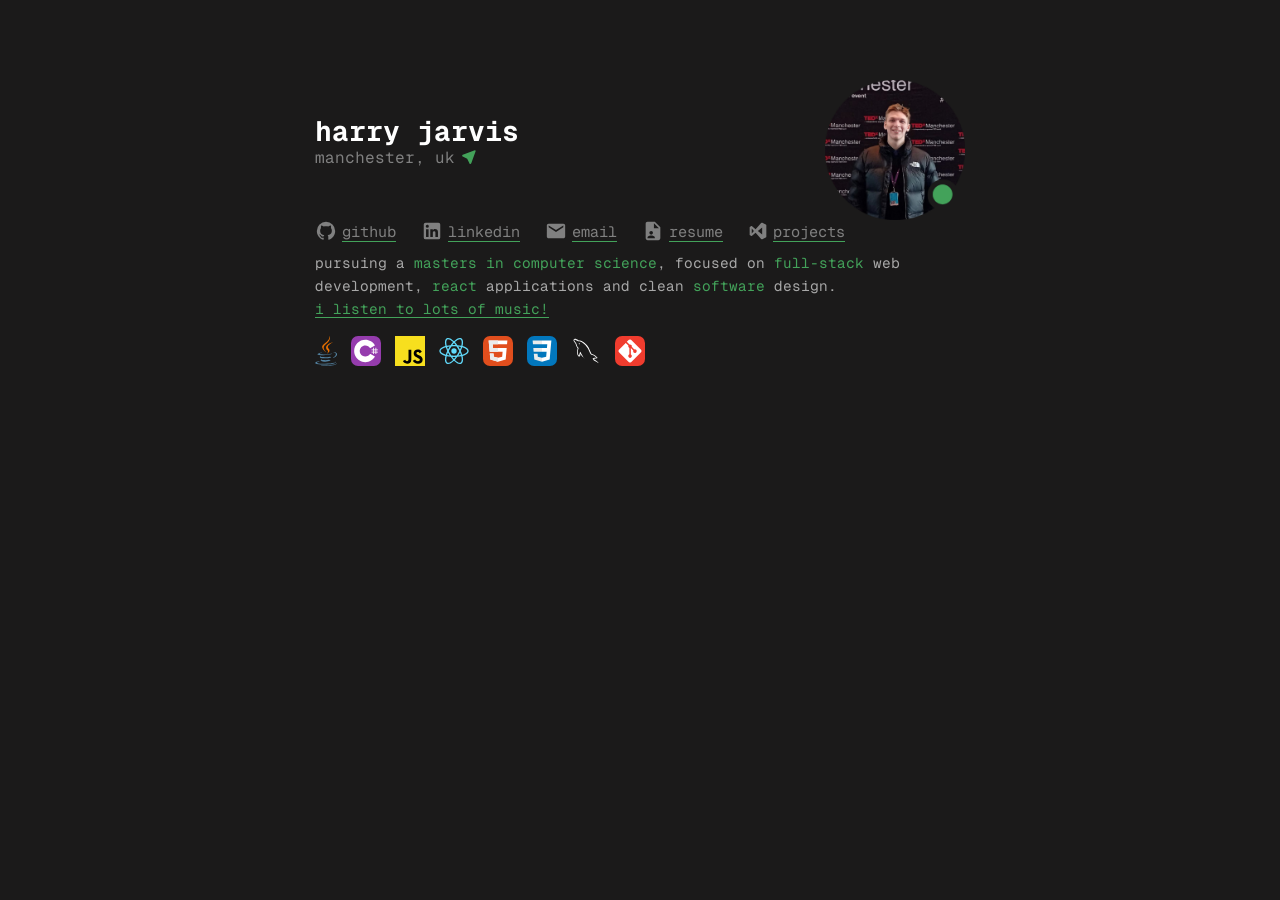
==== index.html @ 9517a62d "added projects page and improved portfolio layout" ====
<!DOCTYPE html>
<html lang="en">
<head>
  <meta charset="UTF-8" />
  <meta name="viewport" content="width=device-width, initial-scale=1.0" />
  <title>Harry Jarvis</title>

  <link rel="stylesheet" href="styles.css" />
  <link rel="icon" type="image/x-icon" href="/images/tedxgreen.png">

  <link href="https://fonts.googleapis.com/css2?family=Geist+Mono:wght@100..900&display=swap" rel="stylesheet">
</head>

<body>
  <div class="wrapper">

    <!-- HEADER -->
    <div class="header-row">
      <div class="name-block">
        <h1 class="title-5xl">harry jarvis</h1>

        <div class="location">
          <h3 class="title-3xl">manchester, uk</h3>
          <svg xmlns="http://www.w3.org/2000/svg" width="16" height="16" viewBox="0 0 24 24"><path fill="var(--green)" d="M20.891 2.006L20.997 2l.13.008l.09.016l.123.035l.107.046l.1.057l.09.067l.082.075l.052.059l.082.116l.052.096q.07.15.09.316l.005.106q0 .113-.024.22l-.035.123l-6.532 18.077A1.55 1.55 0 0 1 14 22.32a1.55 1.55 0 0 1-1.329-.747l-.065-.127l-3.352-6.702l-6.67-3.336a1.55 1.55 0 0 1-.898-1.259L1.68 10c0-.56.301-1.072.841-1.37l.14-.07l18.017-6.506l.106-.03l.108-.018z"/></svg>
        </div>
      </div>

      <img src="./images/tedxgreen.png" class="head-shot" alt="Harry Jarvis" />
    </div>

    <!-- SOCIALS -->
    <div class="socials">

      <a href="https://github.com/harryjarvis" class="social-link">
        <svg xmlns="http://www.w3.org/2000/svg" width="22" height="22" viewBox="0 0 24 24"><path fill="currentColor" d="M12 2A10 10 0 0 0 2 12c0 4.42 2.87 8.17 6.84 9.5c.5.08.66-.23.66-.5v-1.69c-2.77.6-3.36-1.34-3.36-1.34c-.46-1.16-1.11-1.47-1.11-1.47c-.91-.62.07-.6.07-.6c1 .07 1.53 1.03 1.53 1.03c.87 1.52 2.34 1.07 2.91.83c.09-.65.35-1.09.63-1.34c-2.22-.25-4.55-1.11-4.55-4.92c0-1.11.38-2 1.03-2.71c-.1-.25-.45-1.29.1-2.64c0 0 .84-.27 2.75 1.02c.79-.22 1.65-.33 2.5-.33s1.71.11 2.5.33c1.91-1.29 2.75-1.02 2.75-1.02c.55 1.35.2 2.39.1 2.64c.65.71 1.03 1.6 1.03 2.71c0 3.82-2.34 4.66-4.57 4.91c.36.31.69.92.69 1.85V21c0 .27.16.59.67.5C19.14 20.16 22 16.42 22 12A10 10 0 0 0 12 2"/></svg>
        <span style="text-decoration: underline; text-decoration-color: var(--green); text-underline-offset: 4px">github</span>
      </a>

      <a href="https://www.linkedin.com/in/harryjamesjarvis/" class="social-link">
        <svg xmlns="http://www.w3.org/2000/svg" width="22" height="22" viewBox="0 0 24 24"><path fill="currentColor" d="M19 3a2 2 0 0 1 2 2v14a2 2 0 0 1-2 2H5a2 2 0 0 1-2-2V5a2 2 0 0 1 2-2zm-.5 15.5v-5.3a3.26 3.26 0 0 0-3.26-3.26c-.85 0-1.84.52-2.32 1.3v-1.11h-2.79v8.37h2.79v-4.93c0-.77.62-1.4 1.39-1.4a1.4 1.4 0 0 1 1.4 1.4v4.93zM6.88 8.56a1.68 1.68 0 0 0 1.68-1.68c0-.93-.75-1.69-1.68-1.69a1.69 1.69 0 0 0-1.69 1.69c0 .93.76 1.68 1.69 1.68m1.39 9.94v-8.37H5.5v8.37z"/></svg>
        <span style="text-decoration: underline; text-decoration-color: var(--green); text-underline-offset: 4px">linkedin</span>
      </a>

      <div class="email-item">
        <div class="social-link" onclick="copyEmail()">
          <svg xmlns="http://www.w3.org/2000/svg" width="22" height="22" viewBox="0 0 24 24"><path fill="currentColor" d="M4 20q-.825 0-1.412-.587T2 18V6q0-.825.588-1.412T4 4h16q.825 0 1.413.588T22 6v12q0 .825-.587 1.413T20 20zm8-7l8-5V6l-8 5l-8-5v2z"/></svg>
          <span style="text-decoration: underline; text-decoration-color: var(--green); text-underline-offset: 4px">email</span>
        </div>
        <p class="email-popup">copied!</p>
      </div>

      <a
        class="social-link"
        href="/CV.pdf"
        target="_blank"
        rel="noopener noreferrer"
      >
        <svg xmlns="http://www.w3.org/2000/svg" width="22" height="22" viewBox="0 0 24 24">
          <path fill="currentColor" d="M13 9h5.5L13 3.5zM6 2h8l6 6v12a2 2 0 0 1-2 2H6a2 2 0 0 1-2-2V4c0-1.11.89-2 2-2m8 18v-1c0-1.33-2.67-2-4-2s-4 .67-4 2v1zm-4-8a2 2 0 0 0-2 2a2 2 0 0 0 2 2a2 2 0 0 0 2-2a2 2 0 0 0-2-2"/>
        </svg>
        <span
          style="
            text-decoration: underline;
            text-decoration-color: var(--green);
            text-underline-offset: 4px;
          "
        >
          resume
        </span>
      </a>

      <a class="social-link" href="projects.html">
        <svg xmlns="http://www.w3.org/2000/svg" width="20" height="20" viewBox="0 0 24 24"><path fill="currentColor" d="M21.95 4.903a1 1 0 0 0-.06-.166a1.2 1.2 0 0 0-.31-.425a1.2 1.2 0 0 0-.29-.197l-4.118-1.994a1.27 1.27 0 0 0-.75-.103a1.26 1.26 0 0 0-.672.347L9.106 9.75L5.228 6.553l-.337-.281a.8.8 0 0 0-.413-.19q-.033-.006-.066-.007q-.029-.004-.059-.003q-.046 0-.09.003a.3.3 0 0 0-.079.013a.7.7 0 0 0-.156.046l-1.515.629a.87.87 0 0 0-.372.306a.85.85 0 0 0-.141.463v8.936c0 .163.05.325.14.463c.091.134.222.24.373.306l1.515.638a.85.85 0 0 0 .45.056a.85.85 0 0 0 .413-.19l.337-.294l3.878-3.198l6.644 7.386q.034.033.072.066q.004.005.01.006a1.25 1.25 0 0 0 1.34.172l4.119-1.994a1 1 0 0 0 .153-.088c.097-.065.187-.147.262-.231q.057-.07.103-.144c.125-.2.191-.431.191-.669V5.247q0-.175-.05-.344M4.5 14.874V9.126l2.584 2.876zm7.334-2.873L17 7.742v8.518z"/></svg>
        <span style="text-decoration: underline; text-decoration-color: var(--green); text-underline-offset: 4px">projects</span>
      </a>


    </div>

    <!-- BIO -->
    <p class="title-2xl">
      pursuing a <span style="color:var(--green)">masters in computer science</span>, focused on
      <span style="color:var(--green)">full-stack</span> web development, <span style="color:var(--green)">react</span>
       applications and clean <span style="color:var(--green)">software </span>design.<br>
      <a
  href="https://rateyourmusic.com/~harryjarvis13"
  target="_blank"
  rel="noopener noreferrer"
  style="
    color: var(--green);
    text-decoration: underline;
    text-decoration-color: var(--green);
    text-underline-offset: 3px;
    cursor: pointer;
  "
>
  i listen to lots of music!
</a>
    </p>

    <!-- STACK -->
    <div class="stack">

      <div class="stack-item">
        <svg xmlns="http://www.w3.org/2000/svg" width="22.2" height="30" viewBox="0 0 256 346"><path fill="#5382a1" d="M82.554 267.473s-13.198 7.675 9.393 10.272c27.369 3.122 41.356 2.675 71.517-3.034c0 0 7.93 4.972 19.003 9.279c-67.611 28.977-153.019-1.679-99.913-16.517m-8.262-37.814s-14.803 10.958 7.805 13.296c29.236 3.016 52.324 3.263 92.276-4.43c0 0 5.526 5.602 14.215 8.666c-81.747 23.904-172.798 1.885-114.296-17.532"/><path fill="#e76f00" d="M143.942 165.515c16.66 19.18-4.377 36.44-4.377 36.44s42.301-21.837 22.874-49.183c-18.144-25.5-32.059-38.172 43.268-81.858c0 0-118.238 29.53-61.765 94.6"/><path fill="#5382a1" d="M233.364 295.442s9.767 8.047-10.757 14.273c-39.026 11.823-162.432 15.393-196.714.471c-12.323-5.36 10.787-12.8 18.056-14.362c7.581-1.644 11.914-1.337 11.914-1.337c-13.705-9.655-88.583 18.957-38.034 27.15c137.853 22.356 251.292-10.066 215.535-26.195M88.9 190.48s-62.771 14.91-22.228 20.323c17.118 2.292 51.243 1.774 83.03-.89c25.978-2.19 52.063-6.85 52.063-6.85s-9.16 3.923-15.787 8.448c-63.744 16.765-186.886 8.966-151.435-8.183c29.981-14.492 54.358-12.848 54.358-12.848m112.605 62.942c64.8-33.672 34.839-66.03 13.927-61.67c-5.126 1.066-7.411 1.99-7.411 1.99s1.903-2.98 5.537-4.27c41.37-14.545 73.187 42.897-13.355 65.647c0 .001 1.003-.895 1.302-1.697"/><path fill="#e76f00" d="M162.439.371s35.887 35.9-34.037 91.101c-56.071 44.282-12.786 69.53-.023 98.377c-32.73-29.53-56.75-55.526-40.635-79.72C111.395 74.612 176.918 57.393 162.439.37"/><path fill="#5382a1" d="M95.268 344.665c62.199 3.982 157.712-2.209 159.974-31.64c0 0-4.348 11.158-51.404 20.018c-53.088 9.99-118.564 8.824-157.399 2.421c.001 0 7.95 6.58 48.83 9.201"/></svg>
        <p class="stack-popup">Java</p>
      </div>

      <div class="stack-item">
        <svg xmlns="http://www.w3.org/2000/svg" width="30" height="30" viewBox="0 0 256 256"><g fill="none"><rect width="256" height="256" fill="#953cad" rx="60"/><path fill="#fff" d="M195.436 100.668v13.474h13.474v-13.474h6.737v13.474h13.473v6.737h-13.473v13.473h13.473v6.737h-13.473v13.474h-6.737v-13.474h-13.474v13.474h-6.737v-13.474h-13.473v-6.737h13.473v-13.473h-13.473v-6.737h13.473v-13.474zm13.474 20.211h-13.474v13.473h13.474z"/><path fill="#fff" d="M122.001 33c35.143 0 65.827 19.086 82.261 47.456l-.16-.273l-41.349 23.808c-8.146-13.793-23.081-23.102-40.213-23.293l-.539-.003c-26.126 0-47.306 21.179-47.306 47.304a47.1 47.1 0 0 0 6.239 23.47c8.154 14.235 23.482 23.837 41.067 23.837c17.692 0 33.108-9.724 41.221-24.111l-.197.345l41.286 23.918c-16.254 28.13-46.517 47.157-81.252 47.536l-1.058.006c-35.255 0-66.026-19.204-82.419-47.724C31.579 161.353 27 145.212 27 127.999C27 75.533 69.532 33 122.001 33"/></g></svg>
        <p class="stack-popup">CS</p>
      </div>

      <div class="stack-item">
        <svg xmlns="http://www.w3.org/2000/svg" width="30" height="30" viewBox="0 0 256 256"><path fill="#f7df1e" d="M0 0h256v256H0z"/><path d="m67.312 213.932l19.59-11.856c3.78 6.701 7.218 12.371 15.465 12.371c7.905 0 12.89-3.092 12.89-15.12v-81.798h24.057v82.138c0 24.917-14.606 36.259-35.916 36.259c-19.245 0-30.416-9.967-36.087-21.996m85.07-2.576l19.588-11.341c5.157 8.421 11.859 14.607 23.715 14.607c9.969 0 16.325-4.984 16.325-11.858c0-8.248-6.53-11.17-17.528-15.98l-6.013-2.58c-17.357-7.387-28.87-16.667-28.87-36.257c0-18.044 13.747-31.792 35.228-31.792c15.294 0 26.292 5.328 34.196 19.247l-18.732 12.03c-4.125-7.389-8.591-10.31-15.465-10.31c-7.046 0-11.514 4.468-11.514 10.31c0 7.217 4.468 10.14 14.778 14.608l6.014 2.577c20.45 8.765 31.963 17.7 31.963 37.804c0 21.654-17.012 33.51-39.867 33.51c-22.339 0-36.774-10.654-43.819-24.574"/></svg>
        <p class="stack-popup">JavaScript</p>
      </div>

      <div class="stack-item">
        <svg xmlns="http://www.w3.org/2000/svg" width="30" height="30" viewBox="0 0 128 128"><g fill="#61dafb"><circle cx="64" cy="64" r="11.4"/><path d="M107.3 45.2c-2.2-.8-4.5-1.6-6.9-2.3c.6-2.4 1.1-4.8 1.5-7.1c2.1-13.2-.2-22.5-6.6-26.1c-1.9-1.1-4-1.6-6.4-1.6c-7 0-15.9 5.2-24.9 13.9c-9-8.7-17.9-13.9-24.9-13.9c-2.4 0-4.5.5-6.4 1.6c-6.4 3.7-8.7 13-6.6 26.1c.4 2.3.9 4.7 1.5 7.1c-2.4.7-4.7 1.4-6.9 2.3C8.2 50 1.4 56.6 1.4 64s6.9 14 19.3 18.8c2.2.8 4.5 1.6 6.9 2.3c-.6 2.4-1.1 4.8-1.5 7.1c-2.1 13.2.2 22.5 6.6 26.1c1.9 1.1 4 1.6 6.4 1.6c7.1 0 16-5.2 24.9-13.9c9 8.7 17.9 13.9 24.9 13.9c2.4 0 4.5-.5 6.4-1.6c6.4-3.7 8.7-13 6.6-26.1c-.4-2.3-.9-4.7-1.5-7.1c2.4-.7 4.7-1.4 6.9-2.3c12.5-4.8 19.3-11.4 19.3-18.8s-6.8-14-19.3-18.8M92.5 14.7c4.1 2.4 5.5 9.8 3.8 20.3c-.3 2.1-.8 4.3-1.4 6.6c-5.2-1.2-10.7-2-16.5-2.5c-3.4-4.8-6.9-9.1-10.4-13c7.4-7.3 14.9-12.3 21-12.3c1.3 0 2.5.3 3.5.9M81.3 74c-1.8 3.2-3.9 6.4-6.1 9.6c-3.7.3-7.4.4-11.2.4c-3.9 0-7.6-.1-11.2-.4q-3.3-4.8-6-9.6c-1.9-3.3-3.7-6.7-5.3-10c1.6-3.3 3.4-6.7 5.3-10c1.8-3.2 3.9-6.4 6.1-9.6c3.7-.3 7.4-.4 11.2-.4c3.9 0 7.6.1 11.2.4q3.3 4.8 6 9.6c1.9 3.3 3.7 6.7 5.3 10c-1.7 3.3-3.4 6.6-5.3 10m8.3-3.3c1.5 3.5 2.7 6.9 3.8 10.3c-3.4.8-7 1.4-10.8 1.9c1.2-1.9 2.5-3.9 3.6-6c1.2-2.1 2.3-4.2 3.4-6.2M64 97.8c-2.4-2.6-4.7-5.4-6.9-8.3c2.3.1 4.6.2 6.9.2s4.6-.1 6.9-.2c-2.2 2.9-4.5 5.7-6.9 8.3m-18.6-15c-3.8-.5-7.4-1.1-10.8-1.9c1.1-3.3 2.3-6.8 3.8-10.3c1.1 2 2.2 4.1 3.4 6.1c1.2 2.2 2.4 4.1 3.6 6.1m-7-25.5c-1.5-3.5-2.7-6.9-3.8-10.3c3.4-.8 7-1.4 10.8-1.9c-1.2 1.9-2.5 3.9-3.6 6c-1.2 2.1-2.3 4.2-3.4 6.2M64 30.2c2.4 2.6 4.7 5.4 6.9 8.3c-2.3-.1-4.6-.2-6.9-.2s-4.6.1-6.9.2c2.2-2.9 4.5-5.7 6.9-8.3m22.2 21l-3.6-6c3.8.5 7.4 1.1 10.8 1.9c-1.1 3.3-2.3 6.8-3.8 10.3c-1.1-2.1-2.2-4.2-3.4-6.2M31.7 35c-1.7-10.5-.3-17.9 3.8-20.3c1-.6 2.2-.9 3.5-.9c6 0 13.5 4.9 21 12.3c-3.5 3.8-7 8.2-10.4 13c-5.8.5-11.3 1.4-16.5 2.5c-.6-2.3-1-4.5-1.4-6.6M7 64c0-4.7 5.7-9.7 15.7-13.4c2-.8 4.2-1.5 6.4-2.1c1.6 5 3.6 10.3 6 15.6c-2.4 5.3-4.5 10.5-6 15.5C15.3 75.6 7 69.6 7 64m28.5 49.3c-4.1-2.4-5.5-9.8-3.8-20.3c.3-2.1.8-4.3 1.4-6.6c5.2 1.2 10.7 2 16.5 2.5c3.4 4.8 6.9 9.1 10.4 13c-7.4 7.3-14.9 12.3-21 12.3c-1.3 0-2.5-.3-3.5-.9M96.3 93c1.7 10.5.3 17.9-3.8 20.3c-1 .6-2.2.9-3.5.9c-6 0-13.5-4.9-21-12.3c3.5-3.8 7-8.2 10.4-13c5.8-.5 11.3-1.4 16.5-2.5c.6 2.3 1 4.5 1.4 6.6m9-15.6c-2 .8-4.2 1.5-6.4 2.1c-1.6-5-3.6-10.3-6-15.6c2.4-5.3 4.5-10.5 6-15.5c13.8 4 22.1 10 22.1 15.6c0 4.7-5.8 9.7-15.7 13.4"/></g></svg>
        <p class="stack-popup">React</p>
      </div>

      <div class="stack-item">
        <svg xmlns="http://www.w3.org/2000/svg" width="30" height="30" viewBox="0 0 256 256"><g fill="none"><rect width="256" height="256" fill="#e14e1d" rx="60"/><path fill="#fff" d="m48 38l8.61 96.593h110.71l-3.715 41.43l-35.646 9.638l-35.579-9.624l-2.379-26.602H57.94l4.585 51.281l65.427 18.172l65.51-18.172l8.783-98.061H85.824l-2.923-32.71h122.238L208 38z"/><path fill="#ebebeb" d="M128 38H48l8.61 96.593H128v-31.938H85.824l-2.923-32.71H128zm0 147.647l-.041.014l-35.579-9.624l-2.379-26.602H57.94l4.585 51.281l65.427 18.172l.049-.014z"/></g></svg>
        <p class="stack-popup">HTML5</p>
      </div>

      <div class="stack-item">
        <svg xmlns="http://www.w3.org/2000/svg" width="30" height="30" viewBox="0 0 256 256"><g fill="none"><rect width="256" height="256" fill="#0277bd" rx="60"/><path fill="#ebebeb" d="m53.753 102.651l2.862 31.942h71.481v-31.942zM128.095 38H48l2.904 31.942h77.191zm0 180.841v-33.233l-.14.037l-35.574-9.605l-2.274-25.476H58.042l4.475 50.154l65.431 18.164z"/><path fill="#fff" d="m167.318 134.593l-3.708 41.426l-35.625 9.616v33.231l65.483-18.148l.48-5.397l7.506-84.092l.779-8.578L208 38h-80.015v31.942h45.009l-2.906 32.709h-42.103v31.942z"/></g></svg>
        <p class="stack-popup">CSS3</p>
      </div>

      <div class="stack-item">
        <svg xmlns="http://www.w3.org/2000/svg" width="30" height="30" viewBox="0 0 24 24"><path fill="white" fill-rule="evenodd" d="M20.422 17.337c-1.088-.03-1.932.081-2.64.379c-.203.082-.53.082-.557.338c.11.108.122.284.218.433c.163.27.449.635.707.824l.87.622c.531.325 1.13.514 1.647.838c.299.19.598.433.898.636c.152.108.244.284.435.352v-.041c-.095-.122-.123-.297-.217-.433l-.409-.392a6.4 6.4 0 0 0-1.415-1.365c-.435-.298-1.387-.703-1.564-1.203l-.027-.03c.299-.03.653-.136.939-.217c.463-.121.884-.095 1.36-.216l.653-.19v-.12c-.245-.244-.422-.569-.68-.798a18 18 0 0 0-2.245-1.663c-.422-.27-.966-.447-1.415-.676c-.164-.081-.435-.122-.53-.257c-.246-.297-.381-.69-.558-1.041l-1.116-2.353c-.245-.527-.395-1.054-.694-1.54c-1.4-2.3-2.925-3.692-5.265-5.058c-.503-.284-1.101-.406-1.738-.554l-1.02-.055c-.218-.094-.436-.351-.626-.473c-.775-.487-2.775-1.541-3.347-.151c-.368.878.544 1.743.854 2.19c.231.31.53.662.694 1.014c.091.23.122.473.217.716c.218.595.422 1.258.708 1.812c.152.284.312.582.503.839c.109.151.3.216.34.46c-.19.27-.204.675-.313 1.014c-.49 1.528-.3 3.42.395 4.545c.218.338.731 1.082 1.428.798c.613-.244.476-1.014.653-1.69c.041-.162.014-.27.095-.379v.03l.558 1.123c.422.662 1.157 1.352 1.769 1.812c.326.243.584.662.992.81v-.04h-.026c-.082-.121-.205-.176-.314-.27a6.6 6.6 0 0 1-.707-.812a17.4 17.4 0 0 1-1.523-2.46c-.218-.42-.409-.879-.585-1.298c-.083-.162-.083-.406-.218-.487c-.205.297-.503.555-.654.92c-.258.58-.285 1.297-.38 2.041c-.055.014-.03 0-.055.03c-.435-.107-.585-.554-.748-.932c-.408-.96-.476-2.501-.123-3.61c.096-.284.504-1.177.341-1.447c-.082-.257-.354-.405-.504-.608a5.5 5.5 0 0 1-.49-.865c-.325-.758-.489-1.596-.843-2.353c-.163-.352-.449-.717-.68-1.041c-.259-.365-.544-.622-.748-1.055c-.068-.151-.163-.392-.054-.554c.026-.108.081-.152.19-.176c.176-.151.68.04.857.121c.503.203.925.392 1.347.676c.19.135.394.392.64.46h.285c.436.095.925.03 1.333.152c.72.23 1.374.567 1.96.933a12 12 0 0 1 4.244 4.624c.163.311.23.595.38.92c.287.662.64 1.338.926 1.987c.286.636.558 1.285.966 1.812c.204.284 1.02.433 1.387.582c.272.12.694.23.94.378c.461.284.924.609 1.359.92c.217.162.898.5.939.77zM6.548 5.588a2.2 2.2 0 0 0-.557.068v.03h.027c.109.216.3.365.435.555l.313.649l.027-.03c.19-.136.286-.352.286-.676c-.082-.095-.095-.19-.163-.284c-.082-.135-.259-.203-.368-.311" clip-rule="evenodd"/></svg>
        <p class="stack-popup">MySQL</p>
      </div>

      <div class="stack-item">
        <svg xmlns="http://www.w3.org/2000/svg" width="30" height="30" viewBox="0 0 256 256"><g fill="none"><rect width="256" height="256" fill="#f03c2e" rx="60"/><g clip-path="url(#SVGg3D4Hd7H)"><path fill="#fff" d="m224.225 119.094l-87.319-87.319a12.87 12.87 0 0 0-14.035-2.793a12.9 12.9 0 0 0-4.177 2.793L100.569 49.9l23 23c5.35-1.875 11.475-.594 15.737 3.669a15.31 15.31 0 0 1 3.631 15.831l22.169 22.169c5.363-1.85 11.55-.657 15.831 3.637a15.32 15.32 0 0 1 3.321 16.706a15.333 15.333 0 0 1-20.029 8.293c-1.86-.771-3.55-1.9-4.973-3.324c-4.5-4.5-5.612-11.125-3.337-16.669l-20.675-20.675v54.407a15.6 15.6 0 0 1 4.062 2.9a15.326 15.326 0 0 1-21.675 21.675a15.32 15.32 0 0 1-3.326-16.704a15.3 15.3 0 0 1 3.326-4.971c1.481-1.475 3.125-2.594 5.019-3.344v-54.913a15.2 15.2 0 0 1-5.019-3.343a15.315 15.315 0 0 1-3.3-16.757L91.644 58.814l-59.875 59.812a12.88 12.88 0 0 0-2.795 14.04a12.9 12.9 0 0 0 2.795 4.179l87.325 87.312a12.9 12.9 0 0 0 4.177 2.793a12.9 12.9 0 0 0 9.858 0a12.9 12.9 0 0 0 4.177-2.793l86.919-86.781a12.88 12.88 0 0 0 3.776-9.109a12.88 12.88 0 0 0-3.776-9.11"/></g><defs><clipPath id="SVGg3D4Hd7H"><path fill="#fff" d="M28 28h200v200H28z"/></clipPath></defs></g></svg>
        <p class="stack-popup">Git</p>
      </div>

    </div>

  </div>

  <script src="script.js"></script>
</body>
</html>
---- styles.css ----
/* Global */
body, html {
    background: #1b1a1a;
    font-family: "Geist Mono", monospace;
    --green: #43a25a;
}

.wrapper {
    display: flex;
    flex-direction: column;
    align-items: flex-start;
    justify-content: flex-start;

    max-width: 650px;
    margin: 60px auto;
    padding: 0 30px;
}

.content-scroll > * {
    margin: 0;
    text-align: left !important;
}

/* Header */
.header-row {
    display: flex;
    justify-content: space-between;
    align-items: center;
    width: 100%;
}

.name-block {
    display: flex;
    flex-direction: column;
    gap: 0;
}

/* Profile Image */
.head-shot {
    width: 140px;
    margin: 20px 20px 0 0;
    transform: translateX(20px);
}

/* Responsive */
@media (max-width: 600px) {
    .header-row {
        flex-direction: column;
        align-items: flex-start;
        gap: 20px;
    }
    .head-shot {
        align-self: center;
    }
}

/* Titles */
.title-5xl {
    color: white;
    font-size: 1.75rem;
    margin: 0;
}

.title-3xl {
    color: gray;
    font-size: 1rem;
    font-weight: 400;
    margin: 0;
}

.title-2xl {
    color: rgb(168, 168, 168);
    font-size: 0.9rem;
    font-weight: 400;
    line-height: 1.6;
    margin: 10px 0;
}

/* Location */
.location {
    display: flex;
    align-items: center;
    gap: 6px;
    margin-top: -2px;
}

/* Socials */
.socials {
    display: flex;
    align-items: center;
    gap: 25px;
}

.social-link {
    display: flex;
    align-items: center;
    gap: 5px;
    color: gray;
    cursor: pointer;
    text-decoration: none;
    font-size: 0.95rem;
}

.social-link:hover {
    color: var(--green);
}

.social-link:hover .icon {
    opacity: 1;
    filter: none; /* full color */
}

/* Email popup */
.email-item {
    position: relative;
}

.email-popup {
    display: none;
    position: absolute;
    top: 120%;
    left: 0;
    background: #2b2b2b;
    padding: 6px 10px;
    border-radius: 6px;
    color: white;
    font-size: 0.8rem;
    white-space: nowrap;
}

/* Stack */
.stack {
    margin-top: 5px;
}

.stack-item {
    display: inline-block;
    position: relative;
    margin-right: 4px;
    cursor: pointer;
}

.stack-item2 {
    display: inline-block;
    position: relative;
    cursor: pointer;
}

.stack img {
    width: 30px;
    cursor: pointer;
}

.stack-popup {
    display: none;
    position: absolute;
    bottom: 100%;
    left: 50%;
    transform: translateX(-50%);
    background: #2b2b2b;
    padding: 8px 10px;
    border-radius: 6px;
    color: white;
    font-size: 0.9rem;
}

.stack-item:hover .stack-popup {
    display: block;
}
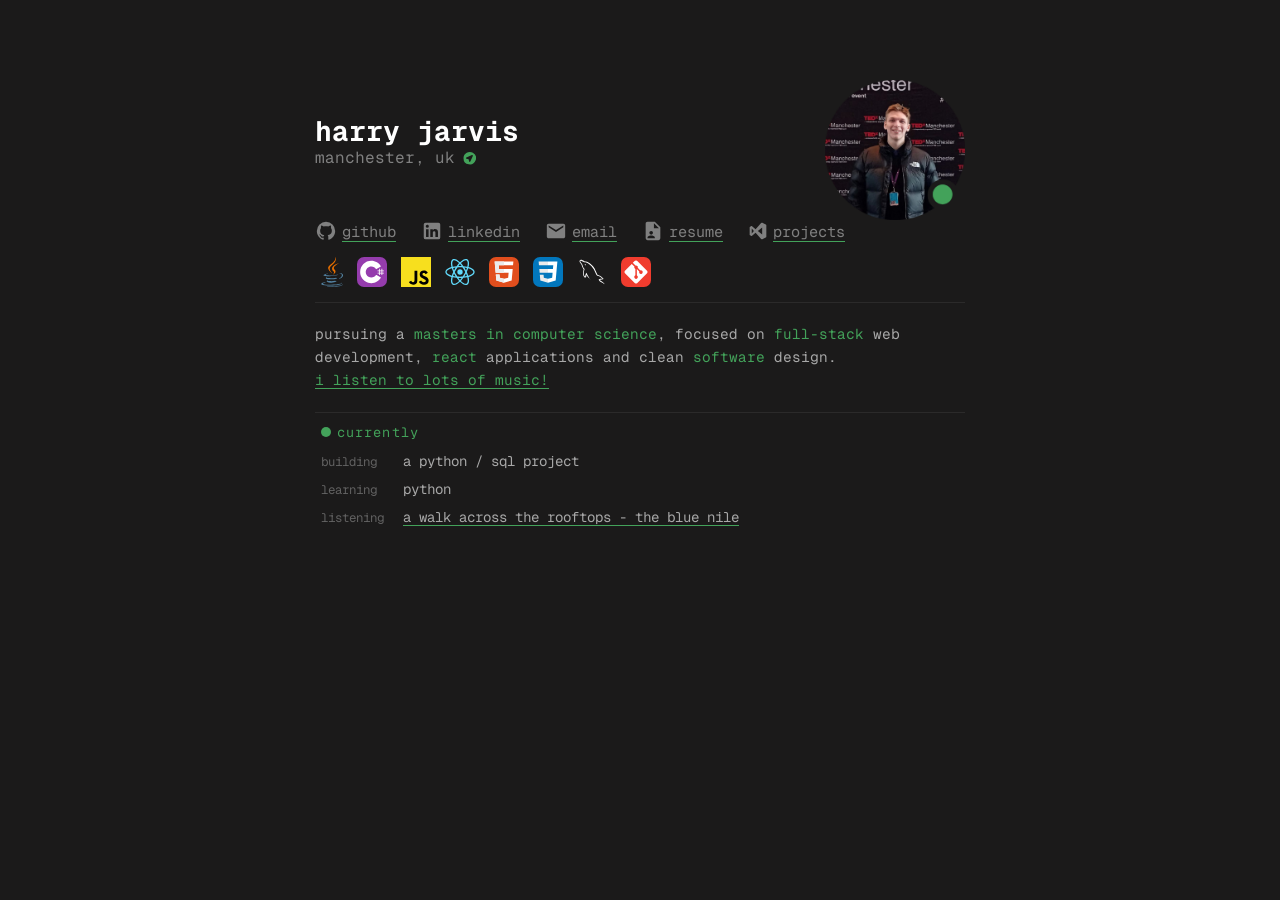
==== commit 8181a86f: "currently" ====
--- a/index.html
+++ b/index.html
@@ -3,10 +3,10 @@
 <head>
   <meta charset="UTF-8" />
   <meta name="viewport" content="width=device-width, initial-scale=1.0" />
-  <title>Harry Jarvis</title>
+  <title>harry jarvis</title>
 
   <link rel="stylesheet" href="styles.css" />
-  <link rel="icon" type="image/x-icon" href="/images/tedxgreen.png">
+  <link rel="icon" type="image/x-icon" href="/images/images.png">
 
   <link href="https://fonts.googleapis.com/css2?family=Geist+Mono:wght@100..900&display=swap" rel="stylesheet">
 </head>
@@ -21,7 +21,7 @@
 
         <div class="location">
           <h3 class="title-3xl">manchester, uk</h3>
-          <svg xmlns="http://www.w3.org/2000/svg" width="16" height="16" viewBox="0 0 24 24"><path fill="var(--green)" d="M20.891 2.006L20.997 2l.13.008l.09.016l.123.035l.107.046l.1.057l.09.067l.082.075l.052.059l.082.116l.052.096q.07.15.09.316l.005.106q0 .113-.024.22l-.035.123l-6.532 18.077A1.55 1.55 0 0 1 14 22.32a1.55 1.55 0 0 1-1.329-.747l-.065-.127l-3.352-6.702l-6.67-3.336a1.55 1.55 0 0 1-.898-1.259L1.68 10c0-.56.301-1.072.841-1.37l.14-.07l18.017-6.506l.106-.03l.108-.018z"/></svg>
+          <svg xmlns="http://www.w3.org/2000/svg" width="15" height="15" viewBox="-2 -1 24 24"><path fill="#43a25a" d="M17 3.34A10 10 0 1 1 2 12l.005-.324A10 10 0 0 1 17 3.34m-.086 5.066c.372-.837-.483-1.692-1.32-1.32l-9 4l-.108.055c-.75.44-.611 1.609.271 1.83l3.418.853l.855 3.419c.23.922 1.498 1.032 1.884.163z"/></svg>
         </div>
       </div>
 
@@ -74,29 +74,7 @@
         <span style="text-decoration: underline; text-decoration-color: var(--green); text-underline-offset: 4px">projects</span>
       </a>
 
-
     </div>
-
-    <!-- BIO -->
-    <p class="title-2xl">
-      pursuing a <span style="color:var(--green)">masters in computer science</span>, focused on
-      <span style="color:var(--green)">full-stack</span> web development, <span style="color:var(--green)">react</span>
-       applications and clean <span style="color:var(--green)">software </span>design.<br>
-      <a
-  href="https://rateyourmusic.com/~harryjarvis13"
-  target="_blank"
-  rel="noopener noreferrer"
-  style="
-    color: var(--green);
-    text-decoration: underline;
-    text-decoration-color: var(--green);
-    text-underline-offset: 3px;
-    cursor: pointer;
-  "
->
-  i listen to lots of music!
-</a>
-    </p>
 
     <!-- STACK -->
     <div class="stack">
@@ -143,6 +121,55 @@
 
     </div>
 
+    <hr class="currently-divider">
+
+    <!-- BIO -->
+    <p class="title-2xl">
+      pursuing a <span style="color:var(--green)">masters in computer science</span>, focused on
+      <span style="color:var(--green)">full-stack</span> web development, <span style="color:var(--green)">react</span>
+       applications and clean <span style="color:var(--green)">software </span>design.<br>
+      <a
+  href="https://rateyourmusic.com/~harryjarvis13"
+  target="_blank"
+  rel="noopener noreferrer"
+  style="
+    color: var(--green);
+    text-decoration: underline;
+    text-decoration-color: var(--green);
+    text-underline-offset: 3px;
+    cursor: pointer;
+  "
+>
+  i listen to lots of music!
+</a>
+    </p>
+
+    <hr class="currently-divider">
+
+<div class="currently">
+  <div class="currently-label">
+    <span class="dot"></span>
+    currently
+  </div>
+
+  <div class="currently-rows">
+    <div class="currently-row">
+      <span class="row-key">building</span>
+      <span class="row-val">a python / sql project</span>
+    </div>
+    <div class="currently-row">
+      <span class="row-key">learning</span>
+      <span class="row-val">python</span>
+    </div>
+    <div class="currently-row">
+      <span class="row-key">listening</span>
+      <span class="row-val">
+        <a href="https://rateyourmusic.com/release/album/the-blue-nile/a-walk-across-the-rooftops/" target="_blank" rel="noopener noreferrer">a walk across the rooftops - the blue nile</a>
+      </span>
+    </div>
+  </div>
+</div>
+
   </div>
 
   <script src="script.js"></script>
--- a/styles.css
+++ b/styles.css
@@ -130,19 +130,13 @@
 
 /* Stack */
 .stack {
-    margin-top: 5px;
+    margin: 15px 0 0 6px;
 }
 
 .stack-item {
     display: inline-block;
     position: relative;
     margin-right: 4px;
-    cursor: pointer;
-}
-
-.stack-item2 {
-    display: inline-block;
-    position: relative;
     cursor: pointer;
 }
 
@@ -167,3 +161,86 @@
 .stack-item:hover .stack-popup {
     display: block;
 }
+
+.terminal-blink {
+  color: var(--green);
+  font-size: 1rem;
+  font-family: "Geist Mono", monospace;
+  animation: blink 1s step-start infinite;
+  line-height: 1;
+  display: inline-block;
+  vertical-align: middle;
+  margin-bottom: 9px;
+}
+
+@keyframes blink {
+  0%, 100% { opacity: 1; }
+  50%       { opacity: 0; }
+}
+
+.currently-divider {
+  border: none;
+  border-top: 1px solid rgba(255, 255, 255, 0.07);
+  margin: 10px 0;
+  width: 100%;
+}
+
+.currently {
+    margin-left: 6px;
+}
+
+.currently-label {
+  color: var(--green);
+  font-size: 0.85rem;
+  letter-spacing: 0.08em;
+  display: flex;
+  align-items: center;
+  gap: 6px;
+  margin-bottom: 10px;
+}
+
+.dot {
+  width: 10px;
+  height: 10px;
+  background: var(--green);
+  border-radius: 50%;
+  animation: pulse 2s ease-in-out infinite;
+  flex-shrink: 0;
+}
+
+@keyframes pulse {
+  0%, 100% { opacity: 1; }
+  50%       { opacity: 0.3; }
+}
+
+.currently-rows {
+  display: flex;
+  flex-direction: column;
+  gap: 7px;
+}
+
+.currently-row {
+  display: flex;
+  align-items: baseline;
+  gap: 10px;
+  font-size: 0.88rem;
+}
+
+.row-key {
+  color: rgba(168, 168, 168, 0.5);
+  min-width: 72px;
+  flex-shrink: 0;
+  font-size: 0.78rem;
+}
+
+.row-val {
+  color: rgb(168, 168, 168);
+  line-height: 1.5;
+}
+
+.row-val a {
+  color: rgb(168, 168, 168);
+  text-decoration: underline;
+  text-decoration-color: var(--green);
+  text-underline-offset: 3px;
+}
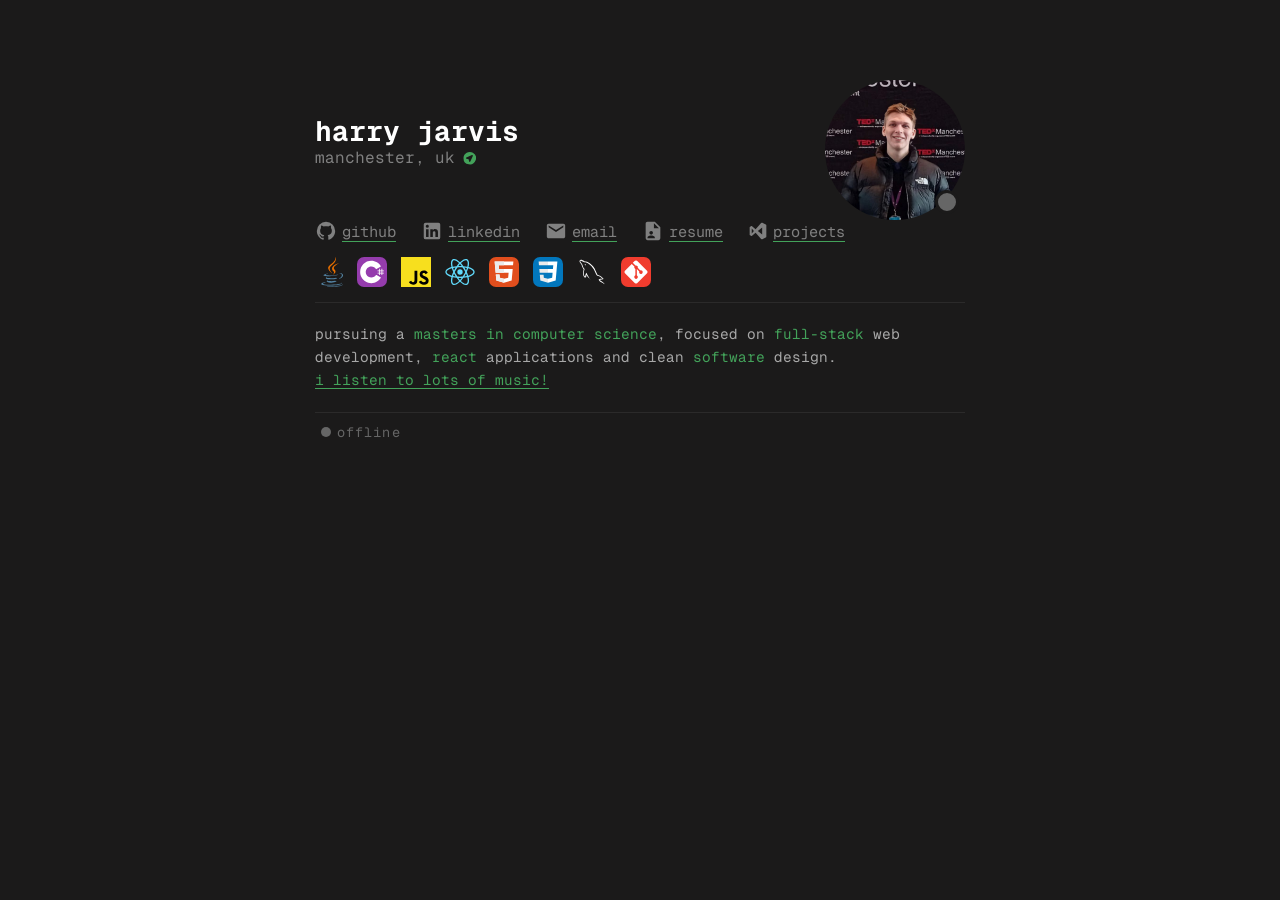
==== commit e5af16f4: "headshot, projects.css changes" ====
--- a/index.html
+++ b/index.html
@@ -25,7 +25,13 @@
         </div>
       </div>
 
-      <img src="./images/tedxgreen.png" class="head-shot" alt="Harry Jarvis" />
+      <div class="headshot-outer">
+        <div class="headshot-wrapper">
+          <img src="./images/Headshot.jpg" class="head-shot" alt="Harry Jarvis" />
+        </div>
+        <span class="headshot-dot" style="background: #666666;"></span>
+      </div>
+      
     </div>
 
     <!-- SOCIALS -->
@@ -148,11 +154,11 @@
 
 <div class="currently">
   <div class="currently-label">
-    <span class="dot"></span>
-    currently
+    <span class="dot" style="background: #666666;"></span>
+    <span class="currently-text" style="color: #666666;"></span>
   </div>
 
-  <div class="currently-rows">
+  <div class="currently-rows" style="display: none;">
     <div class="currently-row">
       <span class="row-key">building</span>
       <span class="row-val">a python / sql project</span>
--- a/styles.css
+++ b/styles.css
@@ -35,11 +35,47 @@
     gap: 0;
 }
 
-/* Profile Image */
+.headshot-outer {
+  position: relative;
+  width: 140px;
+  flex-shrink: 0;
+  margin: 20px 20px 0 0;
+  transform: translateX(20px);
+}
+
+.headshot-wrapper {
+  width: 140px;
+  height: 140px;
+  border-radius: 50%;
+  overflow: hidden;
+}
+
 .head-shot {
-    width: 140px;
-    margin: 20px 20px 0 0;
-    transform: translateX(20px);
+  width: 140px;
+  height: 140px;
+  object-fit: cover;
+  object-position: center 10%;
+  border-radius: 50%;
+  display: block;
+  transform: scale(1.3);
+  transform-origin: center 20%;
+  cursor: pointer;
+  transition: transform 0.3s ease;
+}
+
+.headshot-wrapper:hover .head-shot{
+    transform: scale(1.5);
+}
+
+.headshot-dot {
+  position: absolute;
+  bottom: 6px;
+  right: 6px;
+  width: 18px;
+  height: 18px;
+  background: var(--green);
+  border-radius: 50%;
+  border: 3px solid #1b1a1a;
 }
 
 /* Responsive */
@@ -173,11 +209,6 @@
   margin-bottom: 9px;
 }
 
-@keyframes blink {
-  0%, 100% { opacity: 1; }
-  50%       { opacity: 0; }
-}
-
 .currently-divider {
   border: none;
   border-top: 1px solid rgba(255, 255, 255, 0.07);
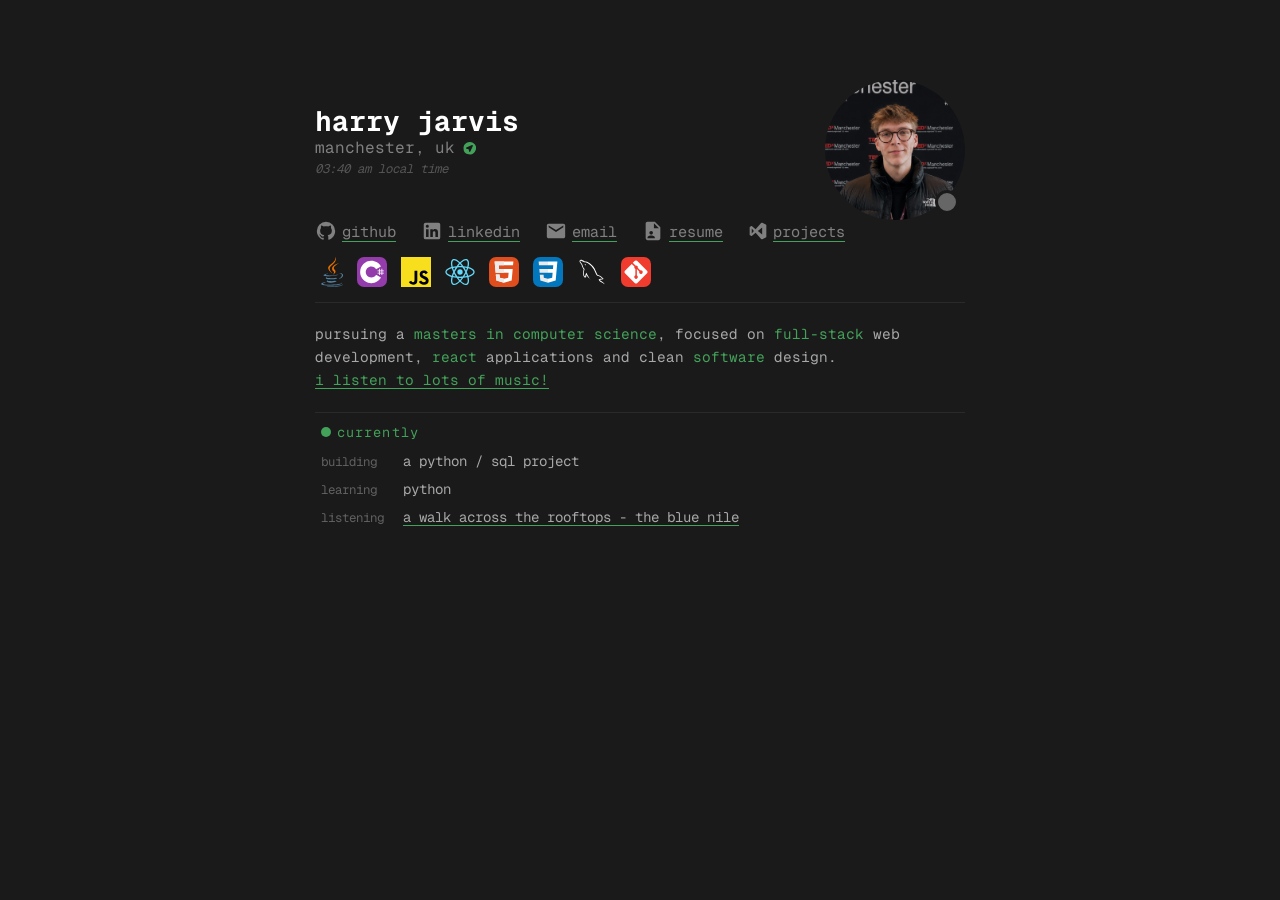
==== commit 8ad8886b: "headshot changes" ====
--- a/index.html
+++ b/index.html
@@ -23,11 +23,12 @@
           <h3 class="title-3xl">manchester, uk</h3>
           <svg xmlns="http://www.w3.org/2000/svg" width="15" height="15" viewBox="-2 -1 24 24"><path fill="#43a25a" d="M17 3.34A10 10 0 1 1 2 12l.005-.324A10 10 0 0 1 17 3.34m-.086 5.066c.372-.837-.483-1.692-1.32-1.32l-9 4l-.108.055c-.75.44-.611 1.609.271 1.83l3.418.853l.855 3.419c.23.922 1.498 1.032 1.884.163z"/></svg>
         </div>
+        <p class="local-time" id="local-time"></p>
       </div>
 
       <div class="headshot-outer">
         <div class="headshot-wrapper">
-          <img src="./images/Headshot.jpg" class="head-shot" alt="Harry Jarvis" />
+          <img src="./images/updated-headshot.png" class="head-shot" alt="Harry Jarvis" />
         </div>
         <span class="headshot-dot" style="background: #666666;"></span>
       </div>
@@ -57,7 +58,7 @@
 
       <a
         class="social-link"
-        href="/CV.pdf"
+        href="/HarryJarvisCV.pdf"
         target="_blank"
         rel="noopener noreferrer"
       >
@@ -154,11 +155,11 @@
 
 <div class="currently">
   <div class="currently-label">
-    <span class="dot" style="background: #666666;"></span>
-    <span class="currently-text" style="color: #666666;"></span>
+    <span class="dot"></span>
+    <span class="currently-text">currently</span>
   </div>
 
-  <div class="currently-rows" style="display: none;">
+  <div class="currently-rows">
     <div class="currently-row">
       <span class="row-key">building</span>
       <span class="row-val">a python / sql project</span>
@@ -179,5 +180,12 @@
   </div>
 
   <script src="script.js"></script>
+
+  <div class="photo-modal" id="photo-modal" onclick="closeModal()">
+  <div class="photo-modal-inner" onclick="event.stopPropagation()">
+    <img src="./images/updated-headshot.png" alt="Harry Jarvis" />
+    <p>tedxmanchester, 2024</p>
+  </div>
+</div>
 </body>
 </html>
--- a/styles.css
+++ b/styles.css
@@ -57,14 +57,14 @@
   object-position: center 10%;
   border-radius: 50%;
   display: block;
-  transform: scale(1.3);
+  transform: scale(1.5);
   transform-origin: center 20%;
   cursor: pointer;
   transition: transform 0.3s ease;
 }
 
 .headshot-wrapper:hover .head-shot{
-    transform: scale(1.5);
+    transform: scale(1.7);
 }
 
 .headshot-dot {
@@ -274,4 +274,49 @@
   text-decoration: underline;
   text-decoration-color: var(--green);
   text-underline-offset: 3px;
+}
+
+.local-time {
+  color: #555;
+  font-size: 0.78rem;
+  font-style: italic;
+  margin: 2px 0 0 0;
+}
+
+.photo-modal {
+  display: none;
+  position: fixed;
+  inset: 0;
+  background: rgba(0, 0, 0, 0.75);
+  z-index: 1000;
+  align-items: center;
+  justify-content: center;
+  cursor: pointer;
+}
+
+.photo-modal.open {
+  display: flex;
+}
+
+.photo-modal-inner {
+  display: flex;
+  flex-direction: column;
+  align-items: center;
+  gap: 12px;
+  cursor: default;
+}
+
+.photo-modal-inner img {
+  width: 300px;
+  height: 300px;
+  object-fit: cover;
+  object-position: center 10%;
+}
+
+.photo-modal-inner p {
+  color: #888;
+  font-size: 0.8rem;
+  font-style: italic;
+  font-family: "Geist Mono", monospace;
+  margin: 0;
 }
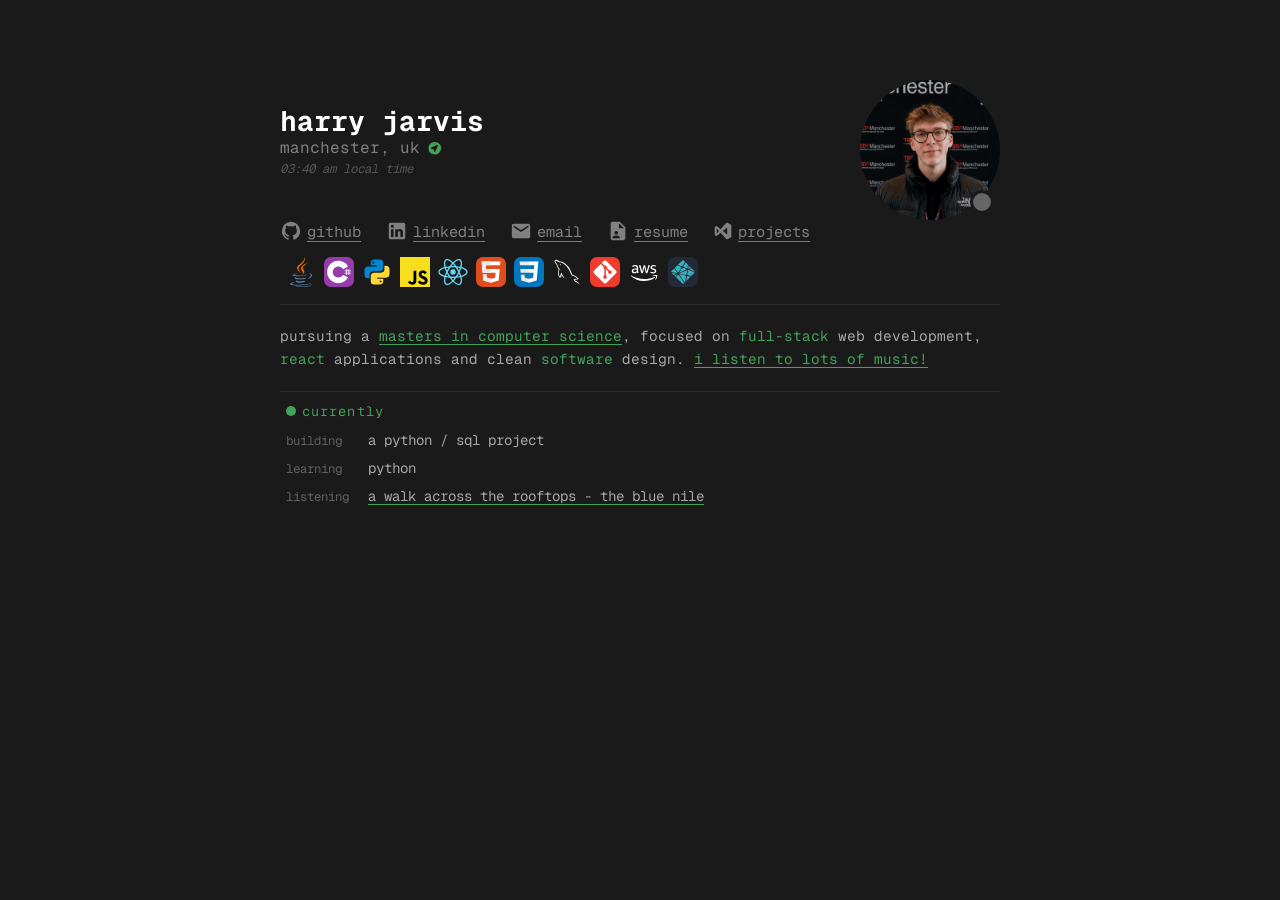
==== commit e5da7678: "mobile sizing added, styling changes" ====
--- a/index.html
+++ b/index.html
@@ -6,7 +6,7 @@
   <title>harry jarvis</title>
 
   <link rel="stylesheet" href="styles.css" />
-  <link rel="icon" type="image/x-icon" href="/images/images.png">
+  <link rel="icon" type="image/x-icon" href="/images/favicon.ico">
 
   <link href="https://fonts.googleapis.com/css2?family=Geist+Mono:wght@100..900&display=swap" rel="stylesheet">
 </head>
@@ -87,13 +87,18 @@
     <div class="stack">
 
       <div class="stack-item">
-        <svg xmlns="http://www.w3.org/2000/svg" width="22.2" height="30" viewBox="0 0 256 346"><path fill="#5382a1" d="M82.554 267.473s-13.198 7.675 9.393 10.272c27.369 3.122 41.356 2.675 71.517-3.034c0 0 7.93 4.972 19.003 9.279c-67.611 28.977-153.019-1.679-99.913-16.517m-8.262-37.814s-14.803 10.958 7.805 13.296c29.236 3.016 52.324 3.263 92.276-4.43c0 0 5.526 5.602 14.215 8.666c-81.747 23.904-172.798 1.885-114.296-17.532"/><path fill="#e76f00" d="M143.942 165.515c16.66 19.18-4.377 36.44-4.377 36.44s42.301-21.837 22.874-49.183c-18.144-25.5-32.059-38.172 43.268-81.858c0 0-118.238 29.53-61.765 94.6"/><path fill="#5382a1" d="M233.364 295.442s9.767 8.047-10.757 14.273c-39.026 11.823-162.432 15.393-196.714.471c-12.323-5.36 10.787-12.8 18.056-14.362c7.581-1.644 11.914-1.337 11.914-1.337c-13.705-9.655-88.583 18.957-38.034 27.15c137.853 22.356 251.292-10.066 215.535-26.195M88.9 190.48s-62.771 14.91-22.228 20.323c17.118 2.292 51.243 1.774 83.03-.89c25.978-2.19 52.063-6.85 52.063-6.85s-9.16 3.923-15.787 8.448c-63.744 16.765-186.886 8.966-151.435-8.183c29.981-14.492 54.358-12.848 54.358-12.848m112.605 62.942c64.8-33.672 34.839-66.03 13.927-61.67c-5.126 1.066-7.411 1.99-7.411 1.99s1.903-2.98 5.537-4.27c41.37-14.545 73.187 42.897-13.355 65.647c0 .001 1.003-.895 1.302-1.697"/><path fill="#e76f00" d="M162.439.371s35.887 35.9-34.037 91.101c-56.071 44.282-12.786 69.53-.023 98.377c-32.73-29.53-56.75-55.526-40.635-79.72C111.395 74.612 176.918 57.393 162.439.37"/><path fill="#5382a1" d="M95.268 344.665c62.199 3.982 157.712-2.209 159.974-31.64c0 0-4.348 11.158-51.404 20.018c-53.088 9.99-118.564 8.824-157.399 2.421c.001 0 7.95 6.58 48.83 9.201"/></svg>
+        <svg xmlns="http://www.w3.org/2000/svg" width="30" height="30" viewBox="0 0 256 346"><path fill="#5382a1" d="M82.554 267.473s-13.198 7.675 9.393 10.272c27.369 3.122 41.356 2.675 71.517-3.034c0 0 7.93 4.972 19.003 9.279c-67.611 28.977-153.019-1.679-99.913-16.517m-8.262-37.814s-14.803 10.958 7.805 13.296c29.236 3.016 52.324 3.263 92.276-4.43c0 0 5.526 5.602 14.215 8.666c-81.747 23.904-172.798 1.885-114.296-17.532"/><path fill="#e76f00" d="M143.942 165.515c16.66 19.18-4.377 36.44-4.377 36.44s42.301-21.837 22.874-49.183c-18.144-25.5-32.059-38.172 43.268-81.858c0 0-118.238 29.53-61.765 94.6"/><path fill="#5382a1" d="M233.364 295.442s9.767 8.047-10.757 14.273c-39.026 11.823-162.432 15.393-196.714.471c-12.323-5.36 10.787-12.8 18.056-14.362c7.581-1.644 11.914-1.337 11.914-1.337c-13.705-9.655-88.583 18.957-38.034 27.15c137.853 22.356 251.292-10.066 215.535-26.195M88.9 190.48s-62.771 14.91-22.228 20.323c17.118 2.292 51.243 1.774 83.03-.89c25.978-2.19 52.063-6.85 52.063-6.85s-9.16 3.923-15.787 8.448c-63.744 16.765-186.886 8.966-151.435-8.183c29.981-14.492 54.358-12.848 54.358-12.848m112.605 62.942c64.8-33.672 34.839-66.03 13.927-61.67c-5.126 1.066-7.411 1.99-7.411 1.99s1.903-2.98 5.537-4.27c41.37-14.545 73.187 42.897-13.355 65.647c0 .001 1.003-.895 1.302-1.697"/><path fill="#e76f00" d="M162.439.371s35.887 35.9-34.037 91.101c-56.071 44.282-12.786 69.53-.023 98.377c-32.73-29.53-56.75-55.526-40.635-79.72C111.395 74.612 176.918 57.393 162.439.37"/><path fill="#5382a1" d="M95.268 344.665c62.199 3.982 157.712-2.209 159.974-31.64c0 0-4.348 11.158-51.404 20.018c-53.088 9.99-118.564 8.824-157.399 2.421c.001 0 7.95 6.58 48.83 9.201"/></svg>
         <p class="stack-popup">Java</p>
       </div>
 
       <div class="stack-item">
         <svg xmlns="http://www.w3.org/2000/svg" width="30" height="30" viewBox="0 0 256 256"><g fill="none"><rect width="256" height="256" fill="#953cad" rx="60"/><path fill="#fff" d="M195.436 100.668v13.474h13.474v-13.474h6.737v13.474h13.473v6.737h-13.473v13.473h13.473v6.737h-13.473v13.474h-6.737v-13.474h-13.474v13.474h-6.737v-13.474h-13.473v-6.737h13.473v-13.473h-13.473v-6.737h13.473v-13.474zm13.474 20.211h-13.474v13.473h13.474z"/><path fill="#fff" d="M122.001 33c35.143 0 65.827 19.086 82.261 47.456l-.16-.273l-41.349 23.808c-8.146-13.793-23.081-23.102-40.213-23.293l-.539-.003c-26.126 0-47.306 21.179-47.306 47.304a47.1 47.1 0 0 0 6.239 23.47c8.154 14.235 23.482 23.837 41.067 23.837c17.692 0 33.108-9.724 41.221-24.111l-.197.345l41.286 23.918c-16.254 28.13-46.517 47.157-81.252 47.536l-1.058.006c-35.255 0-66.026-19.204-82.419-47.724C31.579 161.353 27 145.212 27 127.999C27 75.533 69.532 33 122.001 33"/></g></svg>
-        <p class="stack-popup">CS</p>
+        <p class="stack-popup">C#</p>
+      </div>
+
+      <div class="stack-item">
+        <svg xmlns="http://www.w3.org/2000/svg" width="30" height="30" viewBox="0 0 24 24"><path fill="#0288d1" d="M9.86 2A2.86 2.86 0 0 0 7 4.86v1.68h4.29c.39 0 .71.57.71.96H4.86A2.86 2.86 0 0 0 2 10.36v3.781a2.86 2.86 0 0 0 2.86 2.86h1.18v-2.68a2.85 2.85 0 0 1 2.85-2.86h5.25c1.58 0 2.86-1.271 2.86-2.851V4.86A2.86 2.86 0 0 0 14.14 2zm-.72 1.61c.4 0 .72.12.72.71s-.32.891-.72.891c-.39 0-.71-.3-.71-.89s.32-.711.71-.711"/><path fill="#fdd835" d="M17.959 7v2.68a2.85 2.85 0 0 1-2.85 2.859H9.86A2.85 2.85 0 0 0 7 15.389v3.75a2.86 2.86 0 0 0 2.86 2.86h4.28A2.86 2.86 0 0 0 17 19.14v-1.68h-4.291c-.39 0-.709-.57-.709-.96h7.14A2.86 2.86 0 0 0 22 13.64V9.86A2.86 2.86 0 0 0 19.14 7zM8.32 11.513l-.004.004l.038-.004zm6.54 7.276c.39 0 .71.3.71.89a.71.71 0 0 1-.71.71c-.4 0-.72-.12-.72-.71s.32-.89.72-.89"/></svg>
+        <p class="stack-popup">Python</p>
       </div>
 
       <div class="stack-item">
@@ -126,29 +131,27 @@
         <p class="stack-popup">Git</p>
       </div>
 
+      <div class="stack-item">
+        <svg xmlns="http://www.w3.org/2000/svg" width="32" height="32" viewBox="0 0 24 24"><path fill="white" d="M7.64 10.38c0 .25.02.45.07.62c.05.12.12.28.21.46c.04.04.05.1.05.15c0 .07-.04.13-.13.2l-.42.28c-.06.04-.12.06-.17.06c-.07 0-.13-.04-.2-.1c-.09-.1-.17-.2-.24-.31c-.06-.11-.13-.24-.2-.39c-.52.61-1.17.92-1.96.92c-.56 0-1-.16-1.33-.48c-.32-.32-.49-.75-.49-1.29c0-.55.2-1 .6-1.36c.41-.34.95-.52 1.63-.52c.23 0 .44.02.71.06c.23.03.5.08.76.14v-.48c0-.51-.1-.84-.31-1.07c-.22-.21-.57-.3-1.08-.3c-.24 0-.48.03-.72.08c-.25.06-.49.13-.72.23c-.11.04-.2.07-.23.08c-.05.02-.08.02-.11.02c-.09 0-.14-.06-.14-.2v-.33c0-.1.01-.18.05-.23q.045-.075.18-.12c.24-.14.51-.24.84-.32a4 4 0 0 1 1.04-.13q1.185 0 1.74.54c.37.36.55.91.55 1.64v2.15zm-2.7 1.02c.22 0 .44-.04.68-.12s.45-.23.63-.43c.11-.13.19-.27.25-.43c0-.16.05-.35.05-.58v-.27c-.2-.07-.4-.07-.62-.12a7 7 0 0 0-.62-.04c-.45 0-.77.09-.99.27s-.32.43-.32.76c0 .32.07.56.24.71c.16.17.39.25.7.25m5.34.71a.6.6 0 0 1-.28-.06c-.03-.05-.08-.14-.12-.26L8.32 6.65c-.04-.15-.06-.22-.06-.27c0-.11.05-.17.16-.17h.65c.13 0 .22.02.26.07c.06.04.1.13.14.26l1.11 4.4l1.04-4.4c.03-.13.07-.22.13-.26c.05-.04.14-.07.25-.07h.55c.12 0 .21.02.26.07c.05.04.1.13.13.26L14 11l1.14-4.46c.04-.13.09-.22.13-.26c.06-.04.14-.07.26-.07h.62c.11 0 .17.06.17.17c0 .03-.01.07-.02.12c0 0-.02.08-.04.15l-1.61 5.14c-.04.14-.08.21-.15.26c-.04.04-.13.07-.24.07h-.57c-.13 0-.19-.02-.27-.07a.45.45 0 0 1-.12-.26L12.27 7.5l-1.03 4.28q-.045.195-.12.27a.5.5 0 0 1-.27.06zm8.55.18c-.33 0-.7-.04-1.03-.12s-.59-.17-.76-.26a.5.5 0 0 1-.21-.19a.4.4 0 0 1-.04-.18v-.34c0-.14.05-.2.15-.2h.12c.04 0 .1.05.17.08c.22.1.47.18.73.23c.27.05.54.08.79.08c.42 0 .75-.07.97-.22c.23-.17.35-.36.35-.63c0-.19-.07-.34-.18-.47c-.12-.12-.35-.24-.67-.34l-.97-.3c-.48-.16-.84-.38-1.06-.68a1.58 1.58 0 0 1-.33-.97c0-.28.06-.52.18-.73c.12-.22.28-.4.46-.55c.22-.15.44-.26.71-.34q.39-.12.84-.12q.21 0 .45.03c.14.02.28.05.42.07c.14.04.26.07.38.11s.2.08.28.12c.09.05.16.1.2.16s.06.13.06.22v.32q0 .21-.15.21c-.05 0-.14-.03-.26-.08c-.37-.17-.8-.26-1.27-.26c-.38 0-.66.06-.89.19c-.2.12-.31.32-.31.59c0 .19.07.35.2.47c.13.13.38.25.73.37l.95.3c.48.14.82.36 1.03.64q.3.405.3.93c0 .28-.06.54-.17.77c-.12.22-.28.42-.5.58c-.19.17-.44.29-.72.38s-.62.13-.95.13m1.25 3.24C17.89 17.14 14.71 18 12 18c-3.85 0-7.3-1.42-9.91-3.77c-.21-.19-.02-.44.23-.29c2.82 1.63 6.29 2.62 9.89 2.62c2.43 0 5.1-.5 7.55-1.56c.37-.15.68.26.32.53M21 14.5c-.29-.37-1.86-.18-2.57-.1c-.21.03-.24-.16-.05-.3c1.25-.87 3.31-.6 3.54-.33c.24.3-.06 2.36-1.23 3.34c-.19.15-.36.07-.28-.11c.27-.68.86-2.16.59-2.5"/></svg>
+        <p class="stack-popup">AWS</p>
+      </div>
+
+      <div class="stack-item">
+        <svg xmlns="http://www.w3.org/2000/svg" width="30" height="30" viewBox="0 0 256 256"><g fill="none"><rect width="256" height="256" fill="#242938" rx="60"/><path fill="url(#SVGrL22Wceb)" d="m172.787 97.405l-.073-.031c-.041-.016-.083-.031-.12-.068a.57.57 0 0 1-.146-.485l4.032-24.651l18.909 18.913l-19.665 8.367a.4.4 0 0 1-.172.031h-.078a.5.5 0 0 1-.105-.088a9 9 0 0 0-2.582-1.988m27.426-1.502l20.218 20.217c4.199 4.205 6.301 6.301 7.068 8.732c.114.36.208.72.281 1.09l-48.316-20.462l-.078-.032c-.193-.078-.418-.167-.418-.365s.23-.292.423-.37l.062-.026zm26.743 36.528c-1.043 1.961-3.077 3.996-6.52 7.443l-22.794 22.789l-29.481-6.139l-.157-.031c-.261-.042-.537-.089-.537-.324a8.9 8.9 0 0 0-3.417-6.222c-.12-.12-.088-.308-.052-.48c0-.026 0-.052.011-.073l5.544-34.04l.021-.115c.032-.261.078-.563.313-.563a9.02 9.02 0 0 0 6.051-3.469c.047-.052.078-.11.141-.141c.167-.078.365 0 .537.073l50.335 21.292zM192.4 167.905l-37.483 37.483l6.416-39.433l.01-.053a.7.7 0 0 1 .032-.151c.052-.125.187-.177.318-.229l.062-.026a9.66 9.66 0 0 0 3.626-2.697c.125-.146.276-.287.469-.313a.5.5 0 0 1 .151 0l26.393 5.425zm-45.417 45.417l-4.225 4.225l-46.71-67.507l-.052-.073c-.072-.099-.15-.198-.135-.313c.005-.083.057-.156.115-.219l.052-.067c.14-.209.26-.418.391-.642l.104-.183l.016-.015c.073-.125.14-.245.266-.313c.11-.052.26-.031.38-.005l51.749 10.672a.85.85 0 0 1 .397.172c.068.068.083.141.099.224a9.16 9.16 0 0 0 5.362 6.129c.146.073.083.235.016.407q-.05.113-.079.235c-.652 3.964-6.243 38.066-7.746 47.273m-8.825 8.82c-3.114 3.083-4.95 4.715-7.026 5.373a10.44 10.44 0 0 1-6.291 0c-2.43-.772-4.532-2.869-8.731-7.073l-46.908-46.908l12.252-19.003a.8.8 0 0 1 .209-.245c.13-.094.318-.052.475 0c2.812.849 5.831.696 8.543-.433c.141-.052.282-.088.392.011q.081.075.146.167l46.939 68.116zm-73.479-53.131l-10.76-10.76l21.25-9.066a.4.4 0 0 1 .172-.036c.177 0 .282.177.376.339q.32.492.678.959l.067.084c.063.088.021.177-.041.261l-11.737 18.219zm-15.523-15.523l-13.614-13.614c-2.315-2.316-3.995-3.995-5.164-5.44l41.395 8.586l.157.026c.255.041.537.088.537.328c0 .261-.308.381-.569.48l-.12.052zM28 127.434a10.4 10.4 0 0 1 .47-2.582c.771-2.431 2.868-4.527 7.072-8.732l17.422-17.421a11464 11464 0 0 0 24.13 34.88c.14.187.297.396.135.552c-.761.84-1.523 1.758-2.06 2.755a.83.83 0 0 1-.261.323c-.068.042-.14.026-.22.01h-.01L28 127.429zm29.627-33.398L81.052 70.61c2.202.965 10.214 4.35 17.38 7.376c5.425 2.295 10.37 4.381 11.924 5.06c.157.062.298.125.365.281c.042.094.021.214 0 .313a10.46 10.46 0 0 0 2.728 9.535c.157.157 0 .38-.135.574l-.073.11l-23.785 36.84a.7.7 0 0 1-.225.261c-.125.078-.302.042-.448.005a12 12 0 0 0-2.833-.386c-.855 0-1.784.157-2.722.329h-.006c-.104.016-.198.036-.281-.026a1.1 1.1 0 0 1-.235-.266zm28.157-28.157l30.326-30.326c4.199-4.199 6.301-6.3 8.731-7.068a10.43 10.43 0 0 1 6.291 0c2.431.767 4.533 2.87 8.732 7.068l6.572 6.572l-21.569 33.404a.8.8 0 0 1-.213.25c-.131.09-.313.053-.47 0a10.94 10.94 0 0 0-10.015 1.93c-.141.146-.349.063-.527-.015c-2.816-1.226-24.724-10.484-27.858-11.815m65.232-19.174L170.93 66.62l-4.798 29.721v.078a.8.8 0 0 1-.042.199c-.052.104-.157.125-.261.156a9.5 9.5 0 0 0-2.858 1.424a1 1 0 0 0-.105.089c-.057.062-.114.12-.208.13a.6.6 0 0 1-.225-.036l-30.347-12.894l-.057-.027c-.193-.078-.422-.172-.422-.37a11.5 11.5 0 0 0-1.617-4.773c-.146-.24-.308-.49-.183-.735zm-20.51 44.89l28.448 12.049c.157.073.329.14.397.302c.027.097.027.2 0 .297a7 7 0 0 0-.157 1.372v.798c0 .199-.203.282-.391.36l-.057.021c-4.507 1.925-63.271 26.983-63.36 26.983s-.182 0-.271-.089c-.156-.156 0-.375.14-.574q.038-.051.074-.104l23.378-36.2l.042-.062c.136-.22.292-.464.542-.464l.235.036c.532.073 1.002.141 1.476.141c3.547 0 6.833-1.726 8.815-4.679a.9.9 0 0 1 .178-.208c.141-.105.349-.052.511.02m-32.58 47.909l64.054-27.316s.094 0 .182.088c.35.35.647.584.934.803l.141.089c.13.073.261.157.271.292c0 .052 0 .084-.01.131l-5.488 33.706l-.021.135c-.036.261-.073.559-.318.559a9 9 0 0 0-7.161 4.418l-.027.041c-.073.12-.14.235-.26.298c-.11.052-.251.031-.365.005l-51.081-10.537c-.052-.01-.793-2.707-.85-2.712"/><defs><radialGradient id="SVGrL22Wceb" cx="0" cy="0" r="1" gradientTransform="matrix(0 199.78 -230.653 0 21.293 125.178)" gradientUnits="userSpaceOnUse"><stop stop-color="#20c6b7"/><stop offset="1" stop-color="#4d9abf"/></radialGradient></defs></g></svg>
+        <p class="stack-popup">Netlify</p>
+      </div>
+
     </div>
 
     <hr class="currently-divider">
 
-    <!-- BIO -->
     <p class="title-2xl">
-      pursuing a <span style="color:var(--green)">masters in computer science</span>, focused on
+      pursuing a <a href="https://www.mmu.ac.uk" target="_blank" rel="noopener noreferrer" class="bio-link">masters in computer science</a>, focused on
       <span style="color:var(--green)">full-stack</span> web development, <span style="color:var(--green)">react</span>
-       applications and clean <span style="color:var(--green)">software </span>design.<br>
-      <a
-  href="https://rateyourmusic.com/~harryjarvis13"
-  target="_blank"
-  rel="noopener noreferrer"
-  style="
-    color: var(--green);
-    text-decoration: underline;
-    text-decoration-color: var(--green);
-    text-underline-offset: 3px;
-    cursor: pointer;
-  "
->
-  i listen to lots of music!
-</a>
+      applications and clean <span style="color:var(--green)">software</span> design.
+      <a href="https://rateyourmusic.com/~harryjarvis13" target="_blank" rel="noopener noreferrer" class="bio-link">
+        i listen to lots of music!
+      </a>
     </p>
 
     <hr class="currently-divider">
--- a/styles.css
+++ b/styles.css
@@ -1,19 +1,20 @@
-/* Global */
+/* ── Variables & Reset ── */
 body, html {
     background: #1b1a1a;
     font-family: "Geist Mono", monospace;
     --green: #43a25a;
 }
 
+/* ── Layout ── */
 .wrapper {
     display: flex;
     flex-direction: column;
     align-items: flex-start;
     justify-content: flex-start;
-
-    max-width: 650px;
+    max-width: 720px;
     margin: 60px auto;
     padding: 0 30px;
+    animation: fadeIn 0.45s ease;
 }
 
 .content-scroll > * {
@@ -21,7 +22,7 @@
     text-align: left !important;
 }
 
-/* Header */
+/* ── Header ── */
 .header-row {
     display: flex;
     justify-content: space-between;
@@ -35,62 +36,57 @@
     gap: 0;
 }
 
+/* ── Headshot ── */
 .headshot-outer {
-  position: relative;
-  width: 140px;
-  flex-shrink: 0;
-  margin: 20px 20px 0 0;
-  transform: translateX(20px);
+    position: relative;
+    width: 140px;
+    flex-shrink: 0;
+    margin: 20px 20px 0 0;
+    transform: translateX(20px);
 }
 
 .headshot-wrapper {
-  width: 140px;
-  height: 140px;
-  border-radius: 50%;
-  overflow: hidden;
+    width: 140px;
+    height: 140px;
+    border-radius: 50%;
+    overflow: hidden;
+    transition: box-shadow 0.3s ease;
+}
+
+.headshot-wrapper:hover {
+    box-shadow: 0 0 0 2px var(--status-color, #666666);
 }
 
 .head-shot {
-  width: 140px;
-  height: 140px;
-  object-fit: cover;
-  object-position: center 10%;
-  border-radius: 50%;
-  display: block;
-  transform: scale(1.5);
-  transform-origin: center 20%;
-  cursor: pointer;
-  transition: transform 0.3s ease;
-}
-
-.headshot-wrapper:hover .head-shot{
+    width: 140px;
+    height: 140px;
+    object-fit: cover;
+    object-position: center 10%;
+    border-radius: 50%;
+    display: block;
+    transform: scale(1.5);
+    transform-origin: center 20%;
+    cursor: pointer;
+    transition: transform 0.3s ease;
+}
+
+.headshot-wrapper:hover .head-shot {
     transform: scale(1.7);
 }
 
 .headshot-dot {
-  position: absolute;
-  bottom: 6px;
-  right: 6px;
-  width: 18px;
-  height: 18px;
-  background: var(--green);
-  border-radius: 50%;
-  border: 3px solid #1b1a1a;
-}
-
-/* Responsive */
-@media (max-width: 600px) {
-    .header-row {
-        flex-direction: column;
-        align-items: flex-start;
-        gap: 20px;
-    }
-    .head-shot {
-        align-self: center;
-    }
-}
-
-/* Titles */
+    position: absolute;
+    bottom: 6px;
+    right: 6px;
+    width: 18px;
+    height: 18px;
+    border-radius: 50%;
+    border: 3px solid #1b1a1a;
+    background: var(--green);
+    animation: pulse 2s ease-in-out infinite;
+}
+
+/* ── Typography ── */
 .title-5xl {
     color: white;
     font-size: 1.75rem;
@@ -112,7 +108,7 @@
     margin: 10px 0;
 }
 
-/* Location */
+/* ── Location ── */
 .location {
     display: flex;
     align-items: center;
@@ -120,11 +116,19 @@
     margin-top: -2px;
 }
 
-/* Socials */
+.local-time {
+    color: #555;
+    font-size: 0.78rem;
+    font-style: italic;
+    margin: 2px 0 0 0;
+}
+
+/* ── Socials ── */
 .socials {
     display: flex;
     align-items: center;
     gap: 25px;
+    flex-wrap: wrap;
 }
 
 .social-link {
@@ -135,18 +139,14 @@
     cursor: pointer;
     text-decoration: none;
     font-size: 0.95rem;
+    transition: transform 0.2s ease, color 0.2s ease;
 }
 
 .social-link:hover {
     color: var(--green);
-}
-
-.social-link:hover .icon {
-    opacity: 1;
-    filter: none; /* full color */
-}
-
-/* Email popup */
+    transform: translateY(-2px);
+}
+
 .email-item {
     position: relative;
 }
@@ -164,9 +164,12 @@
     white-space: nowrap;
 }
 
-/* Stack */
+/* ── Stack ── */
 .stack {
     margin: 15px 0 0 6px;
+    display: flex;
+    flex-wrap: wrap;
+    gap: 4px;
 }
 
 .stack-item {
@@ -174,6 +177,15 @@
     position: relative;
     margin-right: 4px;
     cursor: pointer;
+    transition: transform 0.2s ease;
+}
+
+.stack-item:hover {
+    transform: translateY(-3px);
+}
+
+.stack-item:hover svg {
+    filter: drop-shadow(0 0 5px var(--green));
 }
 
 .stack img {
@@ -198,125 +210,229 @@
     display: block;
 }
 
-.terminal-blink {
-  color: var(--green);
-  font-size: 1rem;
-  font-family: "Geist Mono", monospace;
-  animation: blink 1s step-start infinite;
-  line-height: 1;
-  display: inline-block;
-  vertical-align: middle;
-  margin-bottom: 9px;
-}
-
+.bio-link {
+    color: var(--green);
+    text-decoration: underline;
+    text-decoration-color: var(--green);
+    text-underline-offset: 3px;
+    transition: color 0.2s ease, text-decoration-color 0.2s ease;
+}
+
+.bio-link:hover {
+    color: white;
+    text-decoration-color: white;
+}
+
+/* ── Divider ── */
 .currently-divider {
-  border: none;
-  border-top: 1px solid rgba(255, 255, 255, 0.07);
-  margin: 10px 0;
-  width: 100%;
-}
-
+    border: none;
+    border-top: 1px solid rgba(255, 255, 255, 0.07);
+    margin: 10px 0;
+    width: 100%;
+}
+
+/* ── Currently ── */
 .currently {
     margin-left: 6px;
 }
 
 .currently-label {
-  color: var(--green);
-  font-size: 0.85rem;
-  letter-spacing: 0.08em;
-  display: flex;
-  align-items: center;
-  gap: 6px;
-  margin-bottom: 10px;
+    display: flex;
+    align-items: center;
+    gap: 6px;
+    margin-bottom: 10px;
+    color: var(--green);
+    font-size: 0.85rem;
+    letter-spacing: 0.08em;
 }
 
 .dot {
-  width: 10px;
-  height: 10px;
-  background: var(--green);
-  border-radius: 50%;
-  animation: pulse 2s ease-in-out infinite;
-  flex-shrink: 0;
+    width: 10px;
+    height: 10px;
+    border-radius: 50%;
+    background: var(--green);
+    flex-shrink: 0;
+    animation: pulse 2s ease-in-out infinite;
+}
+
+.currently-rows {
+    display: flex;
+    flex-direction: column;
+    gap: 7px;
+}
+
+.currently-row {
+    display: flex;
+    align-items: baseline;
+    gap: 10px;
+    font-size: 0.88rem;
+    border-radius: 4px;
+    cursor: pointer;
+    transition: padding-left 0.2s ease;
+}
+
+.currently-row:hover {
+    padding-left: 6px;
+}
+
+.currently-row:hover .row-val {
+    color: white;
+}
+
+.row-key {
+    color: rgba(168, 168, 168, 0.5);
+    min-width: 72px;
+    flex-shrink: 0;
+    font-size: 0.78rem;
+}
+
+.row-val {
+    color: rgb(168, 168, 168);
+    line-height: 1.5;
+}
+
+.row-val a {
+    color: rgb(168, 168, 168);
+    text-decoration: underline;
+    text-decoration-color: var(--green);
+    text-underline-offset: 3px;
+}
+
+/* ── Photo Modal ── */
+.photo-modal {
+    display: flex;
+    opacity: 0;
+    pointer-events: none;
+    position: fixed;
+    inset: 0;
+    background: rgba(0, 0, 0, 0.75);
+    z-index: 1000;
+    align-items: center;
+    justify-content: center;
+    cursor: pointer;
+    transition: opacity 0.2s ease;
+}
+
+.photo-modal.open {
+    opacity: 1;
+    pointer-events: all;
+}
+
+.photo-modal-inner {
+    display: flex;
+    flex-direction: column;
+    align-items: center;
+    gap: 12px;
+    cursor: default;
+}
+
+.photo-modal-inner img {
+    width: 300px;
+    height: 300px;
+    object-fit: cover;
+    object-position: center 10%;
+    border-radius: 50%;
+    border: 2px solid var(--green);
+}
+
+.photo-modal-inner p {
+    color: #888;
+    font-size: 0.8rem;
+    font-style: italic;
+    font-family: "Geist Mono", monospace;
+    margin: 0;
+}
+
+/* ── Animations ── */
+@keyframes fadeIn {
+    from {
+        opacity: 0;
+        transform: translateY(14px);
+    }
+    to {
+        opacity: 1;
+        transform: translateY(0);
+    }
 }
 
 @keyframes pulse {
-  0%, 100% { opacity: 1; }
-  50%       { opacity: 0.3; }
-}
-
-.currently-rows {
-  display: flex;
-  flex-direction: column;
-  gap: 7px;
-}
-
-.currently-row {
-  display: flex;
-  align-items: baseline;
-  gap: 10px;
-  font-size: 0.88rem;
-}
-
-.row-key {
-  color: rgba(168, 168, 168, 0.5);
-  min-width: 72px;
-  flex-shrink: 0;
-  font-size: 0.78rem;
-}
-
-.row-val {
-  color: rgb(168, 168, 168);
-  line-height: 1.5;
-}
-
-.row-val a {
-  color: rgb(168, 168, 168);
-  text-decoration: underline;
-  text-decoration-color: var(--green);
-  text-underline-offset: 3px;
-}
-
-.local-time {
-  color: #555;
-  font-size: 0.78rem;
-  font-style: italic;
-  margin: 2px 0 0 0;
-}
-
-.photo-modal {
-  display: none;
-  position: fixed;
-  inset: 0;
-  background: rgba(0, 0, 0, 0.75);
-  z-index: 1000;
-  align-items: center;
-  justify-content: center;
-  cursor: pointer;
-}
-
-.photo-modal.open {
-  display: flex;
-}
-
-.photo-modal-inner {
-  display: flex;
-  flex-direction: column;
-  align-items: center;
-  gap: 12px;
-  cursor: default;
-}
-
-.photo-modal-inner img {
-  width: 300px;
-  height: 300px;
-  object-fit: cover;
-  object-position: center 10%;
-}
-
-.photo-modal-inner p {
-  color: #888;
-  font-size: 0.8rem;
-  font-style: italic;
-  font-family: "Geist Mono", monospace;
-  margin: 0;
+    0%, 100% { opacity: 1; }
+    50%       { opacity: 0.3; }
+}
+
+@keyframes blink {
+    0%, 100% { opacity: 1; }
+    50%       { opacity: 0; }
+}
+
+/* ── Responsive ── */
+@media (max-width: 600px) {
+    .wrapper {
+        margin: 36px auto;
+        padding: 0 20px;
+    }
+
+    .header-row {
+        flex-direction: row;
+        align-items: center;
+        justify-content: space-between;
+        gap: 12px;
+    }
+
+    .headshot-outer {
+        width: 90px;
+        margin: 0;
+        transform: none;
+        flex-shrink: 0;
+    }
+
+    .headshot-wrapper {
+        width: 90px;
+        height: 90px;
+    }
+
+    .head-shot {
+        width: 90px;
+        height: 90px;
+    }
+
+    .headshot-dot {
+        width: 13px;
+        height: 13px;
+        bottom: 4px;
+        right: 4px;
+    }
+
+    .title-5xl {
+        font-size: 1.4rem;
+    }
+
+    .title-3xl {
+        font-size: 0.88rem;
+    }
+
+    .socials {
+        gap: 14px;
+    }
+
+    .social-link {
+        font-size: 0.85rem;
+    }
+
+    .stack {
+        margin-left: 0;
+    }
+
+    .title-2xl {
+        font-size: 0.85rem;
+    }
+
+    .currently {
+        margin-left: 0;
+    }
+
+    .photo-modal-inner img {
+        width: 220px;
+        height: 220px;
+    }
 }
